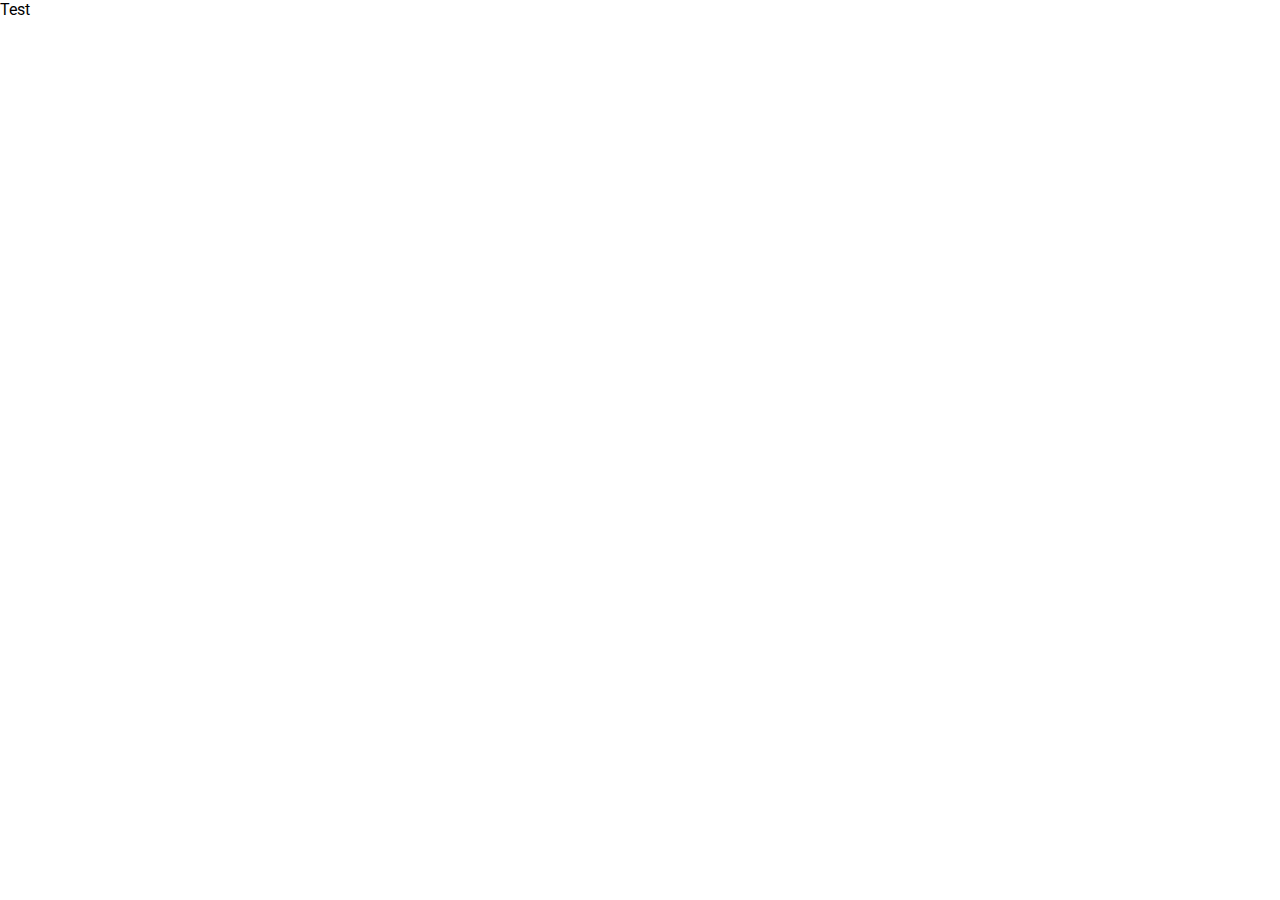
==== coupon.html @ a5f6fd5b "Début page coupon" ====
<!DOCTYPE html>
<html>
	<head>
		<!-- CSS files -->
		<link rel="stylesheet" href="styles/commun.css" type="text/css"/>
		<title>Coupon commande</title>
		<meta charset="utf-8">
	</head>
	<body>
		Test
	</body>
</html>
---- styles/commun.css ----
/*********************************************************************\

	Fichier CSS apparaissant sur toutes les pages

\*********************************************************************/
@import url('https://fonts.googleapis.com/css?family=Anton');
@import url('https://fonts.googleapis.com/css?family=Roboto+Condensed:400,700');
@import url('https://fonts.googleapis.com/css?family=Roboto:400,500,700');

*
{
	
	margin: 0;
	padding: 0;
	font-family: 'Roboto', sans-serif;
}
::selection
{
	background: #E65100;
	color: #fff;
}
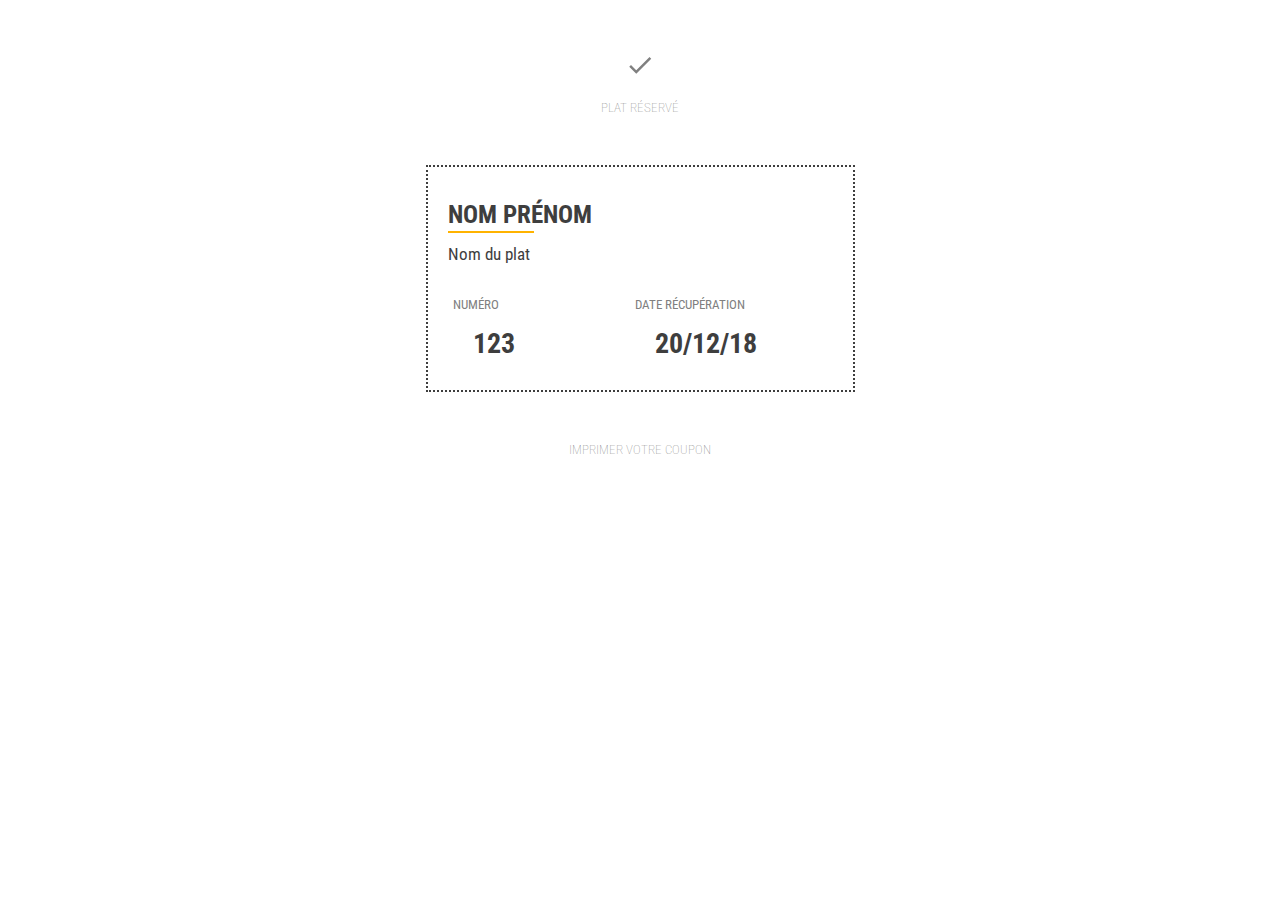
==== commit e1cca6c2: "Ajout carte" ====
--- a/coupon.html
+++ b/coupon.html
@@ -3,10 +3,49 @@
 	<head>
 		<!-- CSS files -->
 		<link rel="stylesheet" href="styles/commun.css" type="text/css"/>
+		<link rel="stylesheet" href="styles/coupon.css" type="text/css"/>
+		
+		<!-- JS files -->
+		<script type="text/javascript" src="scripts/coupon.js"></script>
 		<title>Coupon commande</title>
 		<meta charset="utf-8">
 	</head>
 	<body>
-		Test
+		<svg version="1.0" style="display: none;">
+			<defs>
+				<g id="IMG_DONE">
+					<path d="M0 0h24v24H0z" fill="none"/>
+					<path d="M9 16.2L4.8 12l-1.4 1.4L9 19 21 7l-1.4-1.4L9 16.2z"/>
+				</g>
+			</defs>
+		</svg>
+		<div id="conteneur">
+			<div class="information">
+				<svg viewBox="0 0 24 24">
+		   			<use xlink:href="#IMG_DONE"></use>
+		  		</svg>
+		  		<p>Plat réservé</p>
+			</div>
+			<div id="coupon">
+				<header>
+					<ul>
+						<li>NOM prénom</li>
+						<li>Nom du plat</li>
+					</ul>
+				</header>
+				<ol>
+					<li>
+						<h2>Numéro</h2>
+						<p>123</p>	
+					</li>
+					<li>
+						<h2>Date récupération</h2>
+						<p>20/12/18</p>
+					</li>
+				</ol>
+			</div>
+			
+			<p id="print">Imprimer votre coupon</p>
+		</div>
 	</body>
 </html>--- a/styles/commun.css
+++ b/styles/commun.css
@@ -4,7 +4,7 @@
 
 \*********************************************************************/
 @import url('https://fonts.googleapis.com/css?family=Anton');
-@import url('https://fonts.googleapis.com/css?family=Roboto+Condensed:400,700');
+@import url('https://fonts.googleapis.com/css?family=Roboto+Condensed:300,400,700');
 @import url('https://fonts.googleapis.com/css?family=Roboto:400,500,700');
 
 *
@@ -12,10 +12,10 @@
 	
 	margin: 0;
 	padding: 0;
-	font-family: 'Roboto', sans-serif;
+	font-family: 'Roboto Condensed', sans-serif;
 }
 ::selection
 {
-	background: #E65100;
+	background: #ffb300;
 	color: #fff;
 }--- a/styles/coupon.css
+++ b/styles/coupon.css
@@ -0,0 +1,167 @@
+#conteneur
+{
+	display: flex;
+	flex-flow: column wrap;
+	justify-content: center;
+	align-items: center;
+	width: 100%;
+	height: 100%;
+}
+@keyframes fadein {
+	from
+	{
+		transform: scale(0);
+		opacity: .2;
+	}
+	to
+	{
+		transform: scale(1);
+		opacity: 1;
+	}
+}
+/* Element informatif */
+.information
+{
+	-webkit-user-select: none;
+	-moz-user-select: none;
+	-ms-user-select: none;
+	display: flex;
+	flex-flow: column wrap;
+	margin-top: 50px;
+	margin-bottom: 50px;
+	animation: fadein .4s linear forwards;
+}
+.information svg
+{
+	height: 30px;
+	fill: #808080;
+	margin-bottom: 20px;
+}
+.information p
+{
+	font-size: 13px;
+	text-transform: uppercase;
+	font-weight: lighter;
+	color: #808080;
+}
+
+
+
+/* Coupon */
+#coupon
+{
+	-webkit-user-select: none;
+	-moz-user-select: none;
+	-ms-user-select: none;
+	display: block;
+	width: 425px;
+	height: auto;
+	padding-top: 15px;
+	padding-bottom: 30px;
+	border: 2px dotted #3e3e3e;
+}
+header
+{
+	position: relative;
+	display: flex;
+	align-items: center;
+	width: 100%;
+	height: 100px;
+}
+header ul
+{
+	display: flex;
+	flex-flow: column wrap;
+	justify-content: center;
+	height: 100%;
+	list-style-type: none;
+	margin-left: 20px;
+}
+header ul li
+{
+	font-size: 17px;
+	color: #3e3e3e;
+}
+header ul li:first-child
+{
+	position: relative;
+	margin-bottom: 15px;
+	font-size: 25px;
+	text-transform: uppercase;
+	font-weight: bold;
+}
+header ul li:first-child::before
+{
+	content: '';
+	position: absolute;
+	bottom: -4px;
+	left: 0;
+	width: 60%;
+	height: 2px;
+	background-color: #FFB300;
+}
+
+ol
+{
+	display: flex;
+	list-style-type: none;
+	width: 100%;
+}
+ol li
+{
+	display: flex;
+	flex-flow: column;
+	color: #fff;
+	flex-grow: 1;
+}
+ol li h2
+{
+	margin: 15px 0;
+	margin-left: 25px;
+	font-weight: normal;
+	color: #808080;
+	text-transform: uppercase;
+	font-size: 13px;
+}
+ol li p
+{
+	font-size: 28px;
+	font-weight: bold;
+	margin-left: 45px;
+	color: #3e3e3e;
+}
+
+/* Bouton d'impression */
+#print
+{
+	cursor: pointer;
+	font-size: 13px;
+	text-transform: uppercase;
+	font-weight: lighter;
+	color: #808080;
+	padding: 10px 5px;
+	margin-top: 40px;
+}
+#print:hover
+{
+	color: #FFB300;
+}
+#print:active
+{
+	transform: scale(.98);
+}
+
+
+@media print {
+	
+	.information, #print
+	{
+		display: none;
+	}
+	#coupon
+	{
+		transform: scale(1.3);
+		box-shadow: none;
+		margin-top: 80px;
+	}
+}
